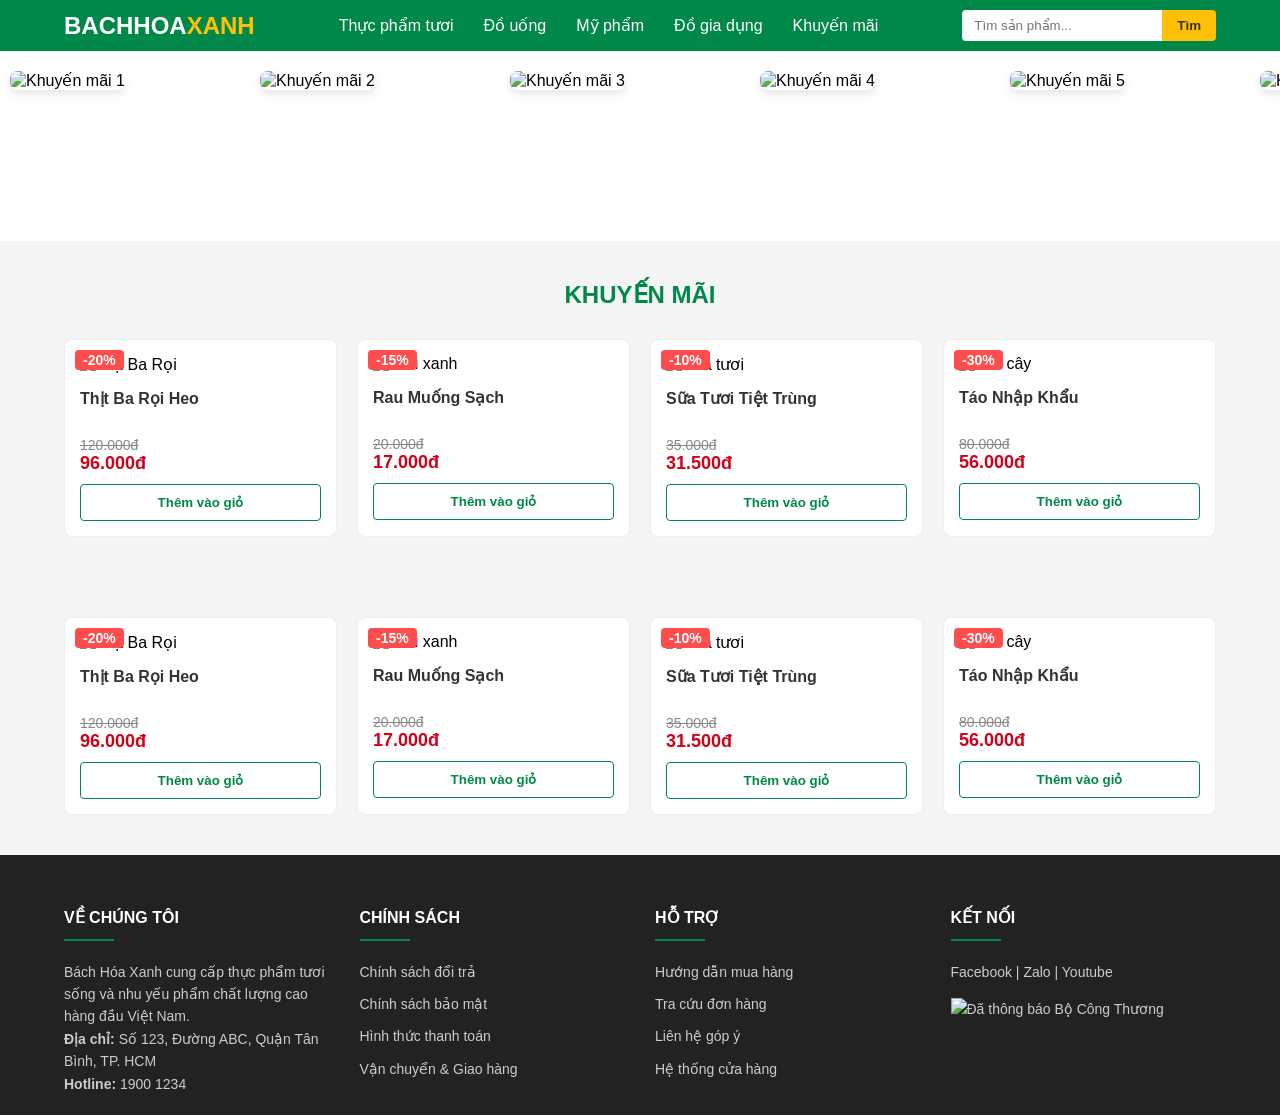
==== Web_Bach_Hoa_Xanh/Index.html @ 21c83812 "New" ====
<!DOCTYPE html>
<html lang="en">
<head>
    <meta charset="UTF-8">
    <meta name="viewport" content="width=device-width, initial-scale=1.0">
    <link rel="stylesheet" href="main.css">
    <title>Document</title>
</head>
<body>
    
    
    <nav class="navbar">
        <div class="logo">
            <a href="#">BACHHOA<span>XANH</span></a>
        </div>
        <ul class="links">
            <li><a href="#">Thực phẩm tươi</a></li>
            <li><a href="#">Đồ uống</a></li>
            <li><a href="#">Mỹ phẩm</a></li>
            <li><a href="#">Đồ gia dụng</a></li>
            <li><a href="#">Khuyến mãi</a></li>
        </ul>
        <div class="search">
            <input type="text" placeholder="Tìm sản phẩm...">
            <button type="submit">Tìm</button>
        </div>
    </nav>


    <div class="banner-container">
        <div class="slide-track">
            <div class="slide"><img src="banner1.jpg" alt="Khuyến mãi 1"></div>
            <div class="slide"><img src="banner2.jpg" alt="Khuyến mãi 2"></div>
            <div class="slide"><img src="banner3.jpg" alt="Khuyến mãi 3"></div>
            <div class="slide"><img src="banner4.jpg" alt="Khuyến mãi 4"></div>
            <div class="slide"><img src="banner5.jpg" alt="Khuyến mãi 5"></div>
            
            <div class="slide"><img src="banner1.jpg" alt="Khuyến mãi 1"></div>
            <div class="slide"><img src="banner2.jpg" alt="Khuyến mãi 2"></div>
            <div class="slide"><img src="banner3.jpg" alt="Khuyến mãi 3"></div>
            <div class="slide"><img src="banner4.jpg" alt="Khuyến mãi 4"></div>
            <div class="slide"><img src="banner5.jpg" alt="Khuyến mãi 5"></div>
        </div>
    </div>


    <section class="special-products">
        <h2 class="section-title">Khuyến Mãi</h2>
        <div class="product-grid">
            <div class="product-card">
                <div class="badge-discount">-20%</div>
                <div class="product-img">
                    <img src="product1.jpg" alt="Thịt Ba Rọi">
                </div>
                <div class="product-info">
                    <h3 class="product-name">Thịt Ba Rọi Heo</h3>
                    <p class="old-price">120.000đ</p>
                    <p class="current-price">96.000đ</p>
                    <button class="add-to-cart">Thêm vào giỏ</button>
                </div>
            </div>
            <div class="product-card">
                <div class="badge-discount">-15%</div>
                <div class="product-img">
                    <img src="product2.jpg" alt="Rau xanh">
                </div>
                <div class="product-info">
                    <h3 class="product-name">Rau Muống Sạch</h3>
                    <p class="old-price">20.000đ</p>
                    <p class="current-price">17.000đ</p>
                    <button class="add-to-cart">Thêm vào giỏ</button>
                </div>
            </div>
            <div class="product-card">
                <div class="badge-discount">-10%</div>
                <div class="product-img">
                    <img src="product3.jpg" alt="Sữa tươi">
                </div>
                <div class="product-info">
                    <h3 class="product-name">Sữa Tươi Tiệt Trùng</h3>
                    <p class="old-price">35.000đ</p>
                    <p class="current-price">31.500đ</p>
                    <button class="add-to-cart">Thêm vào giỏ</button>
                </div>
            </div>
            <div class="product-card">
                <div class="badge-discount">-30%</div>
                <div class="product-img">
                    <img src="product4.jpg" alt="Trái cây">
                </div>
                <div class="product-info">
                    <h3 class="product-name">Táo Nhập Khẩu</h3>
                    <p class="old-price">80.000đ</p>
                    <p class="current-price">56.000đ</p>
                    <button class="add-to-cart">Thêm vào giỏ</button>
                </div>
            </div>
        </div>
    </section>
    <section class="special-products">
        <div class="product-grid">
            <div class="product-card">
                <div class="badge-discount">-20%</div>
                <div class="product-img">
                    <img src="product1.jpg" alt="Thịt Ba Rọi">
                </div>
                <div class="product-info">
                    <h3 class="product-name">Thịt Ba Rọi Heo</h3>
                    <p class="old-price">120.000đ</p>
                    <p class="current-price">96.000đ</p>
                    <button class="add-to-cart">Thêm vào giỏ</button>
                </div>
            </div>
            <div class="product-card">
                <div class="badge-discount">-15%</div>
                <div class="product-img">
                    <img src="product2.jpg" alt="Rau xanh">
                </div>
                <div class="product-info">
                    <h3 class="product-name">Rau Muống Sạch</h3>
                    <p class="old-price">20.000đ</p>
                    <p class="current-price">17.000đ</p>
                    <button class="add-to-cart">Thêm vào giỏ</button>
                </div>
            </div>
            <div class="product-card">
                <div class="badge-discount">-10%</div>
                <div class="product-img">
                    <img src="product3.jpg" alt="Sữa tươi">
                </div>
                <div class="product-info">
                    <h3 class="product-name">Sữa Tươi Tiệt Trùng</h3>
                    <p class="old-price">35.000đ</p>
                    <p class="current-price">31.500đ</p>
                    <button class="add-to-cart">Thêm vào giỏ</button>
                </div>
            </div>
            <div class="product-card">
                <div class="badge-discount">-30%</div>
                <div class="product-img">
                    <img src="product4.jpg" alt="Trái cây">
                </div>
                <div class="product-info">
                    <h3 class="product-name">Táo Nhập Khẩu</h3>
                    <p class="old-price">80.000đ</p>
                    <p class="current-price">56.000đ</p>
                    <button class="add-to-cart">Thêm vào giỏ</button>
                </div>
            </div>
        </div>
    </section>


    <footer class="main-footer">
    <div class="footer-container">
        <div class="footer-col">
            <h3>VỀ CHÚNG TÔI</h3>
            <p>Bách Hóa Xanh cung cấp thực phẩm tươi sống và nhu yếu phẩm chất lượng cao hàng đầu Việt Nam.</p>
            <p><strong>Địa chỉ:</strong> Số 123, Đường ABC, Quận Tân Bình, TP. HCM</p>
            <p><strong>Hotline:</strong> 1900 1234</p>
        </div>
        <div class="footer-col">
            <h3>CHÍNH SÁCH</h3>
            <ul>
                <li><a href="#">Chính sách đổi trả</a></li>
                <li><a href="#">Chính sách bảo mật</a></li>
                <li><a href="#">Hình thức thanh toán</a></li>
                <li><a href="#">Vận chuyển & Giao hàng</a></li>
            </ul>
        </div>
        <div class="footer-col">
            <h3>HỖ TRỢ</h3>
            <ul>
                <li><a href="#">Hướng dẫn mua hàng</a></li>
                <li><a href="#">Tra cứu đơn hàng</a></li>
                <li><a href="#">Liên hệ góp ý</a></li>
                <li><a href="#">Hệ thống cửa hàng</a></li>
            </ul>
        </div>
        <div class="footer-col">
            <h3>KẾT NỐI</h3>
            <div class="social-links">
                <a href="#">Facebook</a> | <a href="#">Zalo</a> | <a href="#">Youtube</a>
            </div>
            <div class="certification">
                <img src="da-thong-bao-bct.png" alt="Đã thông báo Bộ Công Thương" style="width: 150px; margin-top: 15px;">
            </div>
        </div>
    </div>
</footer>
</body>
</html>
---- Web_Bach_Hoa_Xanh/main.css ----
/* Reset định dạng cơ bản */
* {
    margin: 0;
    padding: 0;
    box-sizing: border-box;
    font-family: 'Segoe UI', Tahoma, Geneva, Verdana, sans-serif;
}
        /*Thanh menu*/
/* Thanh Navbar chính */
.navbar {
    display: flex;
    justify-content: space-between; /* Đẩy 3 phần về 3 phía */
    align-items: center;
    background-color: #008848; /* Màu xanh đặc trưng bách hóa */
    padding: 10px 5%;
    color: white;
    box-shadow: 0 2px 5px rgba(0,0,0,0.1);
}

/* Logo */
.logo a {
    font-size: 24px;
    font-weight: bold;
    color: white;
    text-decoration: none;
}

.logo span {
    color: #ffc107; /* Tạo điểm nhấn cho chữ Xanh */
}

/* Danh mục ở giữa */
.links {
    display: flex;
    list-style: none;
}

.links li {
    margin: 0 15px;
}

.links a {
    color: white;
    text-decoration: none;
    font-weight: 500;
    transition: color 0.3s;
}

.links a:hover {
    color: #ffc107;
}

/* Bộ công cụ tìm kiếm bên phải */
.search {
    display: flex;
}

.search input {
    padding: 8px 12px;
    border: none;
    border-radius: 4px 0 0 4px;
    outline: none;
    width: 200px;
}

.search button {
    padding: 8px 15px;
    border: none;
    background-color: #ffc107;
    color: #333;
    font-weight: bold;
    cursor: pointer;
    border-radius: 0 4px 4px 0;
    transition: background 0.3s;
}

.search button:hover {
    background-color: #e0a800;
}
        /* Banner quảng cáo */
.banner-container {
    width: 100%;
    overflow: hidden; /* Ẩn phần banner thừa ra ngoài màn hình */
    background: white;
    padding: 20px 0;
    position: relative;
}

.slide-track {
    display: flex;
    width: calc(250px * 10); /* Chiều rộng = (chiều rộng 1 banner) * (tổng số lượng banner bao gồm bản sao) */
    animation: scroll 20s linear infinite; /* Chạy liên tục trong 20 giây */
}

.slide {
    width: 250px; /* Bạn có thể điều chỉnh kích thước banner tại đây */
    height: 150px;
    padding: 0 10px;
}

.slide img {
    width: 100%;
    height: 100%;
    object-fit: cover; /* Giúp ảnh không bị méo */
    border-radius: 8px;
    box-shadow: 0 4px 8px rgba(0,0,0,0.1);
}

/* Hiệu ứng chạy từ trái sang phải */
@keyframes scroll {
    0% {
        transform: translateX(-50%); /* Bắt đầu từ một nửa danh sách */
    }
    100% {
        transform: translateX(0); /* Chạy về vị trí gốc */
    }
}

/* Tạm dừng khi di chuột vào (tùy chọn) */
.banner-container:hover .slide-track {
    animation-play-state: paused;
}

        /* Container chính cho khu vực sản phẩm */
.special-products {
    padding: 40px 5%;
    background-color: #f4f4f4;
}

.section-title {
    text-align: center;
    color: #008848;
    margin-bottom: 30px;
    text-transform: uppercase;
}

/* Thiết lập Grid 4 cột */
.product-grid {
    display: grid;
    grid-template-columns: repeat(4, 1fr); /* 4 cột đều nhau */
    gap: 20px; /* Khoảng cách giữa các ô */
}

/* Định dạng từng thẻ sản phẩm */
.product-card {
    background: white;
    border-radius: 8px;
    padding: 15px;
    position: relative;
    transition: transform 0.3s, box-shadow 0.3s;
    border: 1px solid #eee;
}

.product-card:hover {
    transform: translateY(-5px);
    box-shadow: 0 10px 20px rgba(0,0,0,0.1);
}

/* Nhãn giảm giá */
.badge-discount {
    position: absolute;
    top: 10px;
    left: 10px;
    background-color: #ff4d4d;
    color: white;
    padding: 2px 8px;
    font-weight: bold;
    border-radius: 4px;
    font-size: 14px;
    z-index: 1;
}

/* Ảnh sản phẩm */
.product-img img {
    width: 100%;
    height: 180px;
    object-fit: contain;
    margin-bottom: 15px;
}

/* Thông tin văn bản */
.product-name {
    font-size: 16px;
    color: #333;
    margin-bottom: 8px;
    height: 40px; /* Giữ độ cao cố định cho tên */
    overflow: hidden;
}

.old-price {
    text-decoration: line-through;
    color: #888;
    font-size: 14px;
}

.current-price {
    color: #d0021b;
    font-weight: bold;
    font-size: 18px;
    margin-bottom: 10px;
}

/* Nút mua hàng */
.add-to-cart {
    width: 100%;
    padding: 10px;
    border: 1px solid #008848;
    background: transparent;
    color: #008848;
    font-weight: bold;
    border-radius: 4px;
    cursor: pointer;
    transition: 0.3s;
}

.add-to-cart:hover {
    background: #008848;
    color: white;
}
        /* Footer */
.main-footer {
    background-color: #222; /* Màu nền tối để phân biệt với thân trang */
    color: #ccc;
    padding: 50px 5% 20px;
    font-size: 14px;
    line-height: 1.6;
}

.footer-container {
    display: flex;
    justify-content: space-between;
    flex-wrap: wrap; /* Tự động xuống dòng trên thiết bị nhỏ */
    gap: 30px;
}

.footer-col {
    flex: 1;
    min-width: 200px;
}

.footer-col h3 {
    color: #fff;
    margin-bottom: 20px;
    font-size: 16px;
    position: relative;
    padding-bottom: 10px;
}

/* Gạch chân nhỏ dưới tiêu đề cột */
.footer-col h3::after {
    content: '';
    position: absolute;
    left: 0;
    bottom: 0;
    width: 50px;
    height: 2px;
    background-color: #008848;
}

.footer-col ul {
    list-style: none;
}

.footer-col ul li {
    margin-bottom: 10px;
}

.footer-col a {
    color: #ccc;
    text-decoration: none;
    transition: color 0.3s;
}

.footer-col a:hover {
    color: #008848; /* Màu xanh khi di chuột vào */
}

/* Phần bản quyền ở dưới cùng */
.footer-bottom {
    text-align: center;
    margin-top: 40px;
    padding-top: 20px;
    border-top: 1px solid #444;
    font-size: 12px;
}
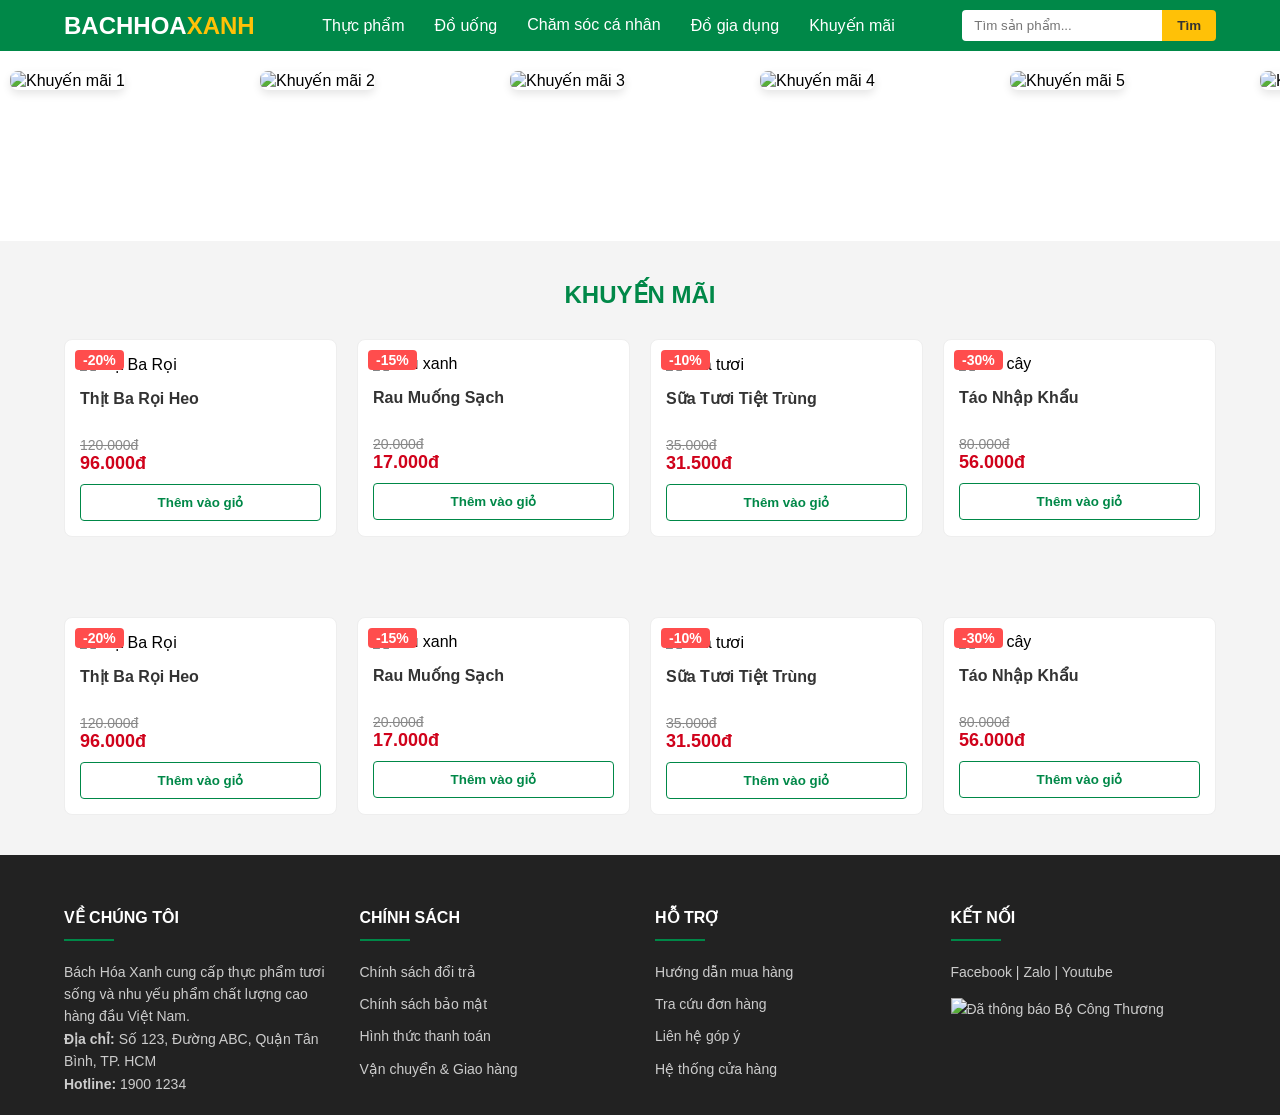
==== commit 4c8756cd: "1" ====
--- a/Web_Bach_Hoa_Xanh/Index.html
+++ b/Web_Bach_Hoa_Xanh/Index.html
@@ -13,13 +13,60 @@
         <div class="logo">
             <a href="#">BACHHOA<span>XANH</span></a>
         </div>
-        <ul class="links">
-            <li><a href="#">Thực phẩm tươi</a></li>
-            <li><a href="#">Đồ uống</a></li>
-            <li><a href="#">Mỹ phẩm</a></li>
-            <li><a href="#">Đồ gia dụng</a></li>
-            <li><a href="#">Khuyến mãi</a></li>
-        </ul>
+            <ul class="links">
+                <li>
+                    <a href="#">Thực phẩm</a>
+                    <ul class="dropdown-menu">
+                        <li><a href="#">Rau củ quả</a></li>
+                        <li><a href="#">Thịt, cá, trứng</a></li>
+                        <li><a href="#">Hải sản tươi sống</a></li>
+                        <li><a href="#">Thực phẩm đông lạnh</a></li>
+                    </ul>
+                </li>
+
+                <li>
+                    <a href="#">Đồ uống</a>
+                    <ul class="dropdown-menu">
+                        <li><a href="#">Nước ngọt có ga</a></li>
+                        <li><a href="#">Nước trái cây</a></li>
+                        <li><a href="#">Nước ngọt không đường</a></li>
+                        <li><a href="#">Đồ uống có cồn</a></li>
+                        <li><a href="#">Sữa</a></li>
+                        <li><a href="#">Trà</a></li>
+                    </ul>
+                </li>
+                <li>
+                    <a href="#">Chăm sóc cá nhân</a>
+                    <ul class="dropdown-menu">
+                        <li><a href="#">Băng vệ sinh</a></li>
+                        <li><a href="#">Dầu gội đầu</a></li>
+                        <li><a href="#">Sữa tắm</a></li>
+                        <li><a href="#">Kem đánh răng</a></li>
+                        <li><a href="#">Sữa rửa mặt</a></li>
+                        <li><a href="#">Giấy vệ sinh</a></li>
+                        <li><a href="#">Keo vuốt tóc</a></li>
+                        <li><a href="#">Dung dịch vệ sinh</a></li>
+                    </ul>
+                </li>
+                <li>
+                    <a href="#">Đồ gia dụng</a>
+                    <ul class="dropdown-menu">
+                        <li><a href="#">Túi đựng rác</a></li>
+                        <li><a href="#">Pin</a></li>
+                        <li><a href="#">Dụng cụ nấu ăn</a></li>
+                        <li><a href="#">Đồ dùng 1 lần</a></li>
+                        <li><a href="#">Bao thư</a></li>
+                        <li><a href="#">Đồ thờ cúng</a></li>
+                    </ul>
+                </li>
+                <li>
+                    <a href="#">Khuyến mãi</a>
+                    <ul class="dropdown-menu">
+                        <li><a href="#">Khuyến mãi hôm nay</a></li>
+                        <li><a href="#">Dự kiến khuyến mãi</a></li>
+                    </ul>
+                </li>
+            </ul>
         <div class="search">
             <input type="text" placeholder="Tìm sản phẩm...">
             <button type="submit">Tìm</button>
--- a/Web_Bach_Hoa_Xanh/main.css
+++ b/Web_Bach_Hoa_Xanh/main.css
@@ -37,6 +37,7 @@
 
 .links li {
     margin: 0 15px;
+    position: relative;
 }
 
 .links a {
@@ -48,6 +49,46 @@
 
 .links a:hover {
     color: #ffc107;
+}
+
+/* Thiết kế khung của menu con */
+.dropdown-menu {
+    position: absolute;
+    top: 100%; /* Hiển thị ngay sát mép dưới menu cha */
+    left: 0;
+    background-color: #ffffff;
+    list-style: none;
+    min-width: 180px;
+    box-shadow: 0 4px 10px rgba(0,0,0,0.15);
+    display: none; /* Mặc định ẩn đi */
+    z-index: 999;
+    border-radius: 0 0 4px 4px;
+    padding: 10px 0;
+}
+
+/* Các mục bên trong menu con */
+.dropdown-menu li {
+    margin: 0; /* Xóa margin cũ của li cha */
+    width: 100%;
+}
+
+.dropdown-menu a {
+    color: #333 !important; /* Đổi màu chữ sang tối để dễ đọc trên nền trắng */
+    padding: 10px 20px;
+    display: block;
+    font-weight: normal;
+    font-size: 14px;
+}
+
+/* Hiệu ứng khi di chuột vào từng mục con */
+.dropdown-menu a:hover {
+    background-color: #f5f5f5;
+    color: #008848 !important; /* Màu xanh đặc trưng */
+}
+
+/* QUAN TRỌNG: Khi di chuột vào <li> cha, hiển thị .dropdown-menu con */
+.links li:hover .dropdown-menu {
+    display: block;
 }
 
 /* Bộ công cụ tìm kiếm bên phải */
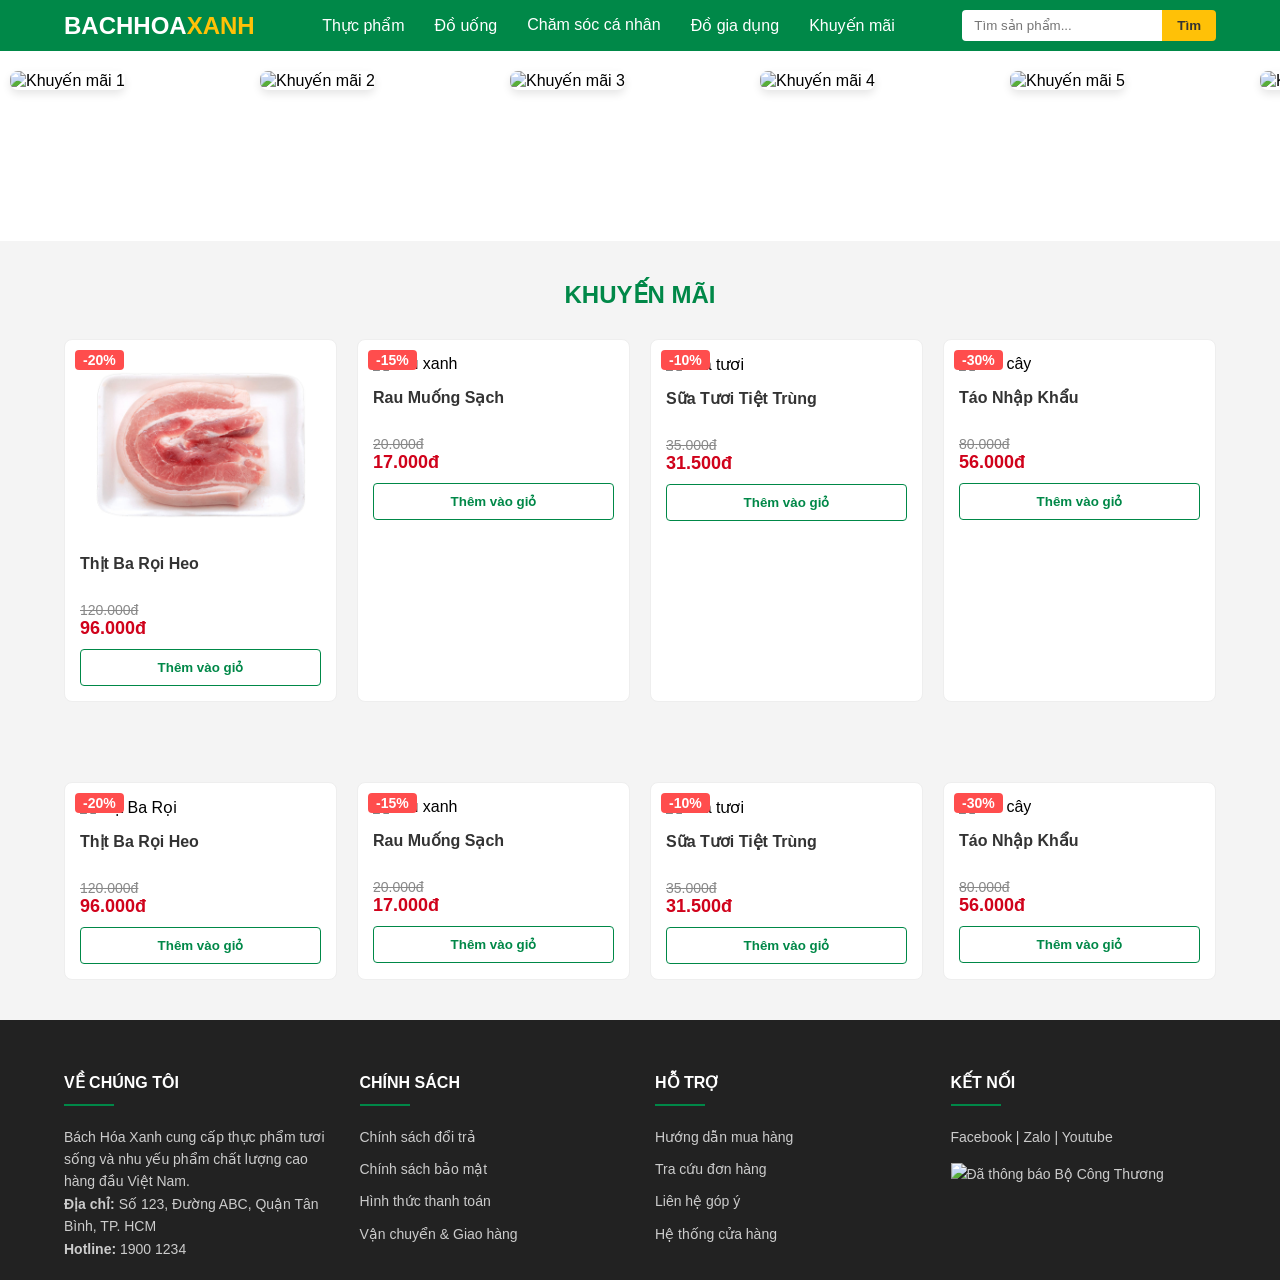
==== commit aa639ef8: "Update Index.html" ====
--- a/Web_Bach_Hoa_Xanh/Index.html
+++ b/Web_Bach_Hoa_Xanh/Index.html
@@ -97,7 +97,7 @@
             <div class="product-card">
                 <div class="badge-discount">-20%</div>
                 <div class="product-img">
-                    <img src="product1.jpg" alt="Thịt Ba Rọi">
+                    <img src="Images/Thit Heo/BaRoi.jpg" alt="Thịt Ba Rọi">
                 </div>
                 <div class="product-info">
                     <h3 class="product-name">Thịt Ba Rọi Heo</h3>
@@ -109,7 +109,7 @@
             <div class="product-card">
                 <div class="badge-discount">-15%</div>
                 <div class="product-img">
-                    <img src="product2.jpg" alt="Rau xanh">
+                    <img src="Images/Rau/Sach.jpg" alt="Rau xanh">
                 </div>
                 <div class="product-info">
                     <h3 class="product-name">Rau Muống Sạch</h3>
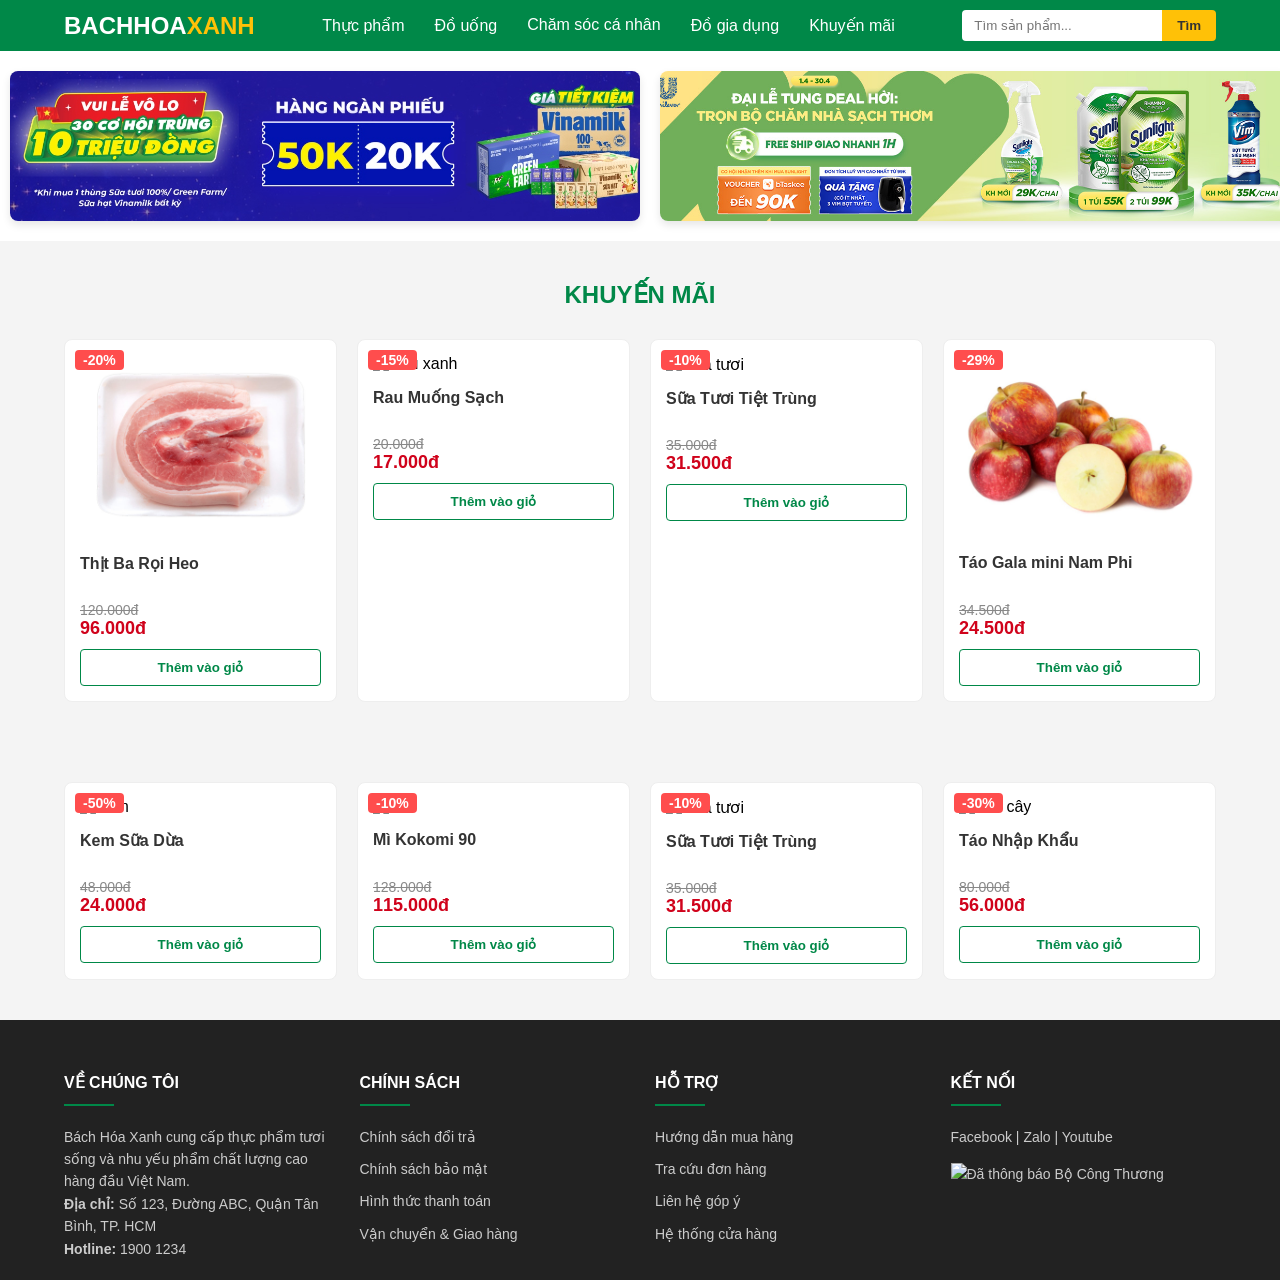
==== commit 170d083c: "1" ====
--- a/Web_Bach_Hoa_Xanh/Index.html
+++ b/Web_Bach_Hoa_Xanh/Index.html
@@ -76,17 +76,18 @@
 
     <div class="banner-container">
         <div class="slide-track">
-            <div class="slide"><img src="banner1.jpg" alt="Khuyến mãi 1"></div>
-            <div class="slide"><img src="banner2.jpg" alt="Khuyến mãi 2"></div>
-            <div class="slide"><img src="banner3.jpg" alt="Khuyến mãi 3"></div>
-            <div class="slide"><img src="banner4.jpg" alt="Khuyến mãi 4"></div>
-            <div class="slide"><img src="banner5.jpg" alt="Khuyến mãi 5"></div>
+            <div class="slide"><img src="Images/Khuyến Mãi/KhuyenMai1.jpg" alt="Khuyến mãi 1"></div>
+            <div class="slide"><img src="Images/Khuyến Mãi/KhuyenMai2.jpg" alt="Khuyến mãi 2"></div>
+            <div class="slide"><img src="Images/Khuyến Mãi/KhuyenMai3.jpg" alt="Khuyến mãi 3"></div>
+            <div class="slide"><img src="Images/Khuyến Mãi/KhuyenMai4.jpg" alt="Khuyến mãi 4"></div>
+            <div class="slide"><img src="Images/Khuyến Mãi/KhuyenMai5.jpg" alt="Khuyến mãi 5"></div>
             
-            <div class="slide"><img src="banner1.jpg" alt="Khuyến mãi 1"></div>
-            <div class="slide"><img src="banner2.jpg" alt="Khuyến mãi 2"></div>
-            <div class="slide"><img src="banner3.jpg" alt="Khuyến mãi 3"></div>
-            <div class="slide"><img src="banner4.jpg" alt="Khuyến mãi 4"></div>
-            <div class="slide"><img src="banner5.jpg" alt="Khuyến mãi 5"></div>
+           <div class="slide"><img src="Images/Khuyến Mãi/KhuyenMai1.jpg" alt="Khuyến mãi 1"></div>
+            <div class="slide"><img src="Images/Khuyến Mãi/KhuyenMai2.jpg" alt="Khuyến mãi 2"></div>
+            <div class="slide"><img src="Images/Khuyến Mãi/KhuyenMai3.jpg" alt="Khuyến mãi 3"></div>
+            <div class="slide"><img src="Images/Khuyến Mãi/KhuyenMai4.jpg" alt="Khuyến mãi 4"></div>
+            <div class="slide"><img src="Images/Khuyến Mãi/KhuyenMai5.jpg" alt="Khuyến mãi 5"></div>
+            
         </div>
     </div>
 
@@ -109,7 +110,7 @@
             <div class="product-card">
                 <div class="badge-discount">-15%</div>
                 <div class="product-img">
-                    <img src="Images/Rau/Sach.jpg" alt="Rau xanh">
+                    <img src="product2.jpg" alt="Rau xanh">
                 </div>
                 <div class="product-info">
                     <h3 class="product-name">Rau Muống Sạch</h3>
@@ -131,14 +132,14 @@
                 </div>
             </div>
             <div class="product-card">
-                <div class="badge-discount">-30%</div>
-                <div class="product-img">
-                    <img src="product4.jpg" alt="Trái cây">
-                </div>
-                <div class="product-info">
-                    <h3 class="product-name">Táo Nhập Khẩu</h3>
-                    <p class="old-price">80.000đ</p>
-                    <p class="current-price">56.000đ</p>
+                <div class="badge-discount">-29%</div>
+                <div class="product-img">
+                    <img src="Images/Trái Cây/Tao.jpg" alt="Trái cây">
+                </div>
+                <div class="product-info">
+                    <h3 class="product-name">Táo Gala mini Nam Phi</h3>
+                    <p class="old-price">34.500đ</p>
+                    <p class="current-price">24.500đ</p>
                     <button class="add-to-cart">Thêm vào giỏ</button>
                 </div>
             </div>
@@ -147,26 +148,26 @@
     <section class="special-products">
         <div class="product-grid">
             <div class="product-card">
-                <div class="badge-discount">-20%</div>
-                <div class="product-img">
-                    <img src="product1.jpg" alt="Thịt Ba Rọi">
-                </div>
-                <div class="product-info">
-                    <h3 class="product-name">Thịt Ba Rọi Heo</h3>
-                    <p class="old-price">120.000đ</p>
-                    <p class="current-price">96.000đ</p>
-                    <button class="add-to-cart">Thêm vào giỏ</button>
-                </div>
-            </div>
-            <div class="product-card">
-                <div class="badge-discount">-15%</div>
-                <div class="product-img">
-                    <img src="product2.jpg" alt="Rau xanh">
-                </div>
-                <div class="product-info">
-                    <h3 class="product-name">Rau Muống Sạch</h3>
-                    <p class="old-price">20.000đ</p>
-                    <p class="current-price">17.000đ</p>
+                <div class="badge-discount">-50%</div>
+                <div class="product-img">
+                    <img src="product1.jpg" alt="Kem">
+                </div>
+                <div class="product-info">
+                    <h3 class="product-name">Kem Sữa Dừa</h3>
+                    <p class="old-price">48.000đ</p>
+                    <p class="current-price">24.000đ</p>
+                    <button class="add-to-cart">Thêm vào giỏ</button>
+                </div>
+            </div>
+            <div class="product-card">
+                <div class="badge-discount">-10%</div>
+                <div class="product-img">
+                    <img src="product2.jpg" alt="Mì">   
+                </div>
+                <div class="product-info">
+                    <h3 class="product-name">Mì Kokomi 90</h3>
+                    <p class="old-price">128.000đ</p>
+                    <p class="current-price">115.000đ</p>
                     <button class="add-to-cart">Thêm vào giỏ</button>
                 </div>
             </div>
--- a/Web_Bach_Hoa_Xanh/main.css
+++ b/Web_Bach_Hoa_Xanh/main.css
@@ -129,12 +129,12 @@
 
 .slide-track {
     display: flex;
-    width: calc(250px * 10); /* Chiều rộng = (chiều rộng 1 banner) * (tổng số lượng banner bao gồm bản sao) */
+    width: calc(650px * 10); /* Chiều rộng = (chiều rộng 1 banner) * (tổng số lượng banner bao gồm bản sao) */
     animation: scroll 20s linear infinite; /* Chạy liên tục trong 20 giây */
 }
 
 .slide {
-    width: 250px; /* Bạn có thể điều chỉnh kích thước banner tại đây */
+    width: 650px; /* Bạn có thể điều chỉnh kích thước banner tại đây */
     height: 150px;
     padding: 0 10px;
 }
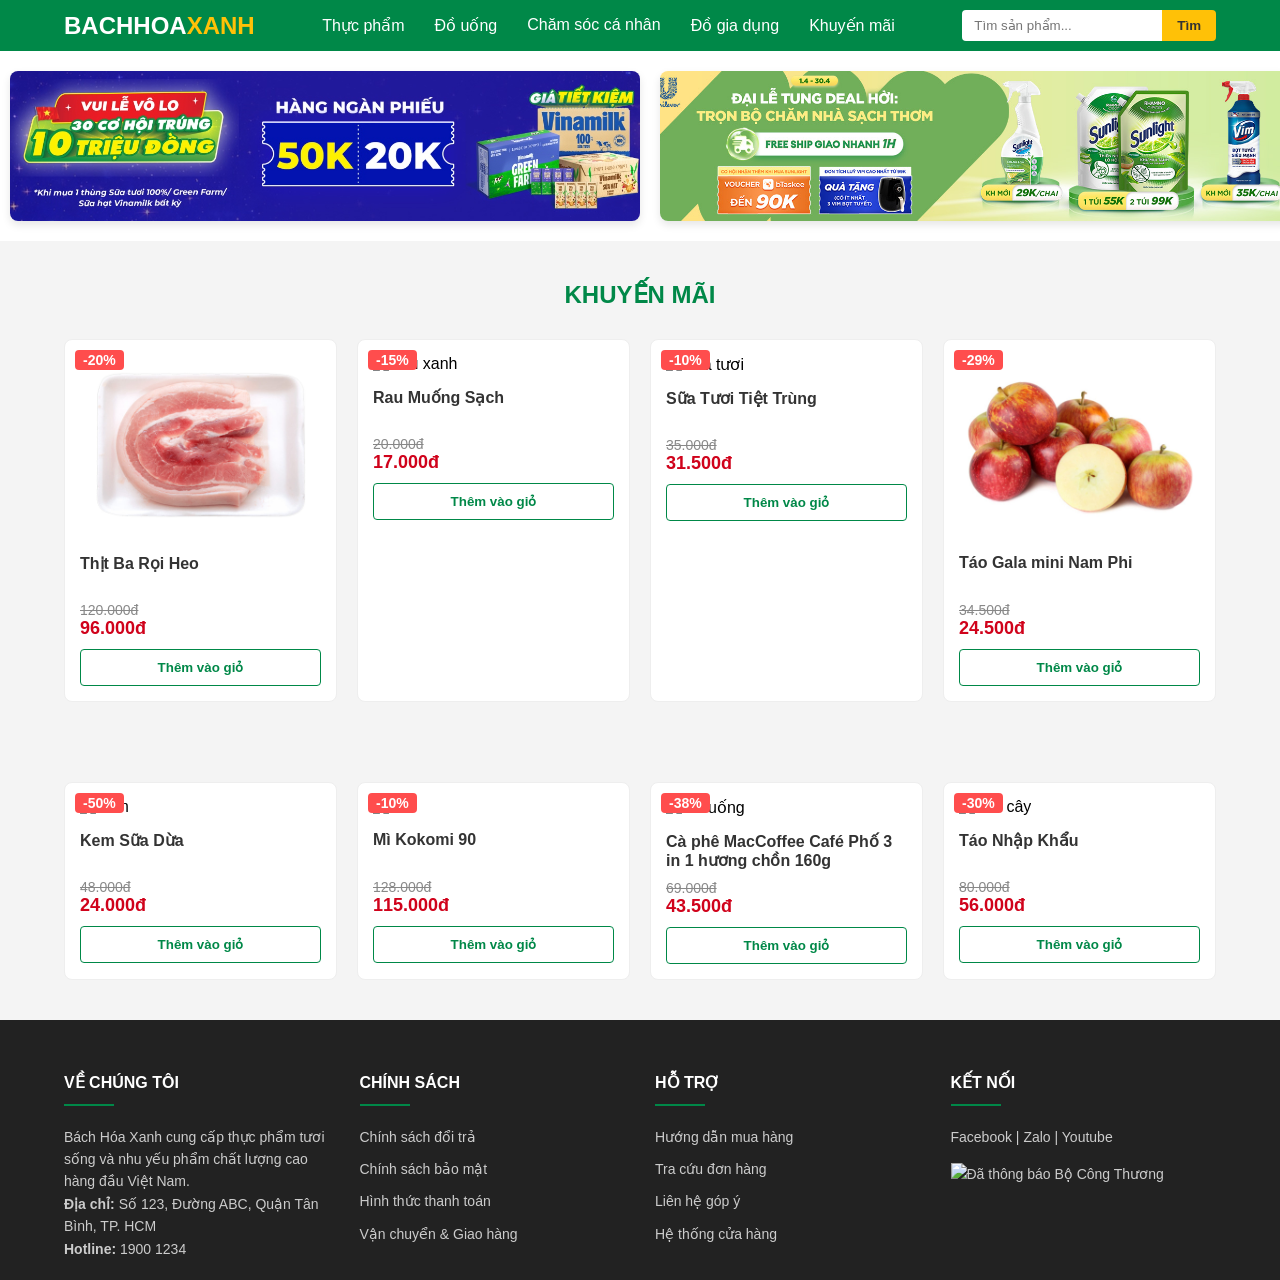
==== commit 6fb4477c: "Update Index.html" ====
--- a/Web_Bach_Hoa_Xanh/Index.html
+++ b/Web_Bach_Hoa_Xanh/Index.html
@@ -172,14 +172,14 @@
                 </div>
             </div>
             <div class="product-card">
-                <div class="badge-discount">-10%</div>
-                <div class="product-img">
-                    <img src="product3.jpg" alt="Sữa tươi">
-                </div>
-                <div class="product-info">
-                    <h3 class="product-name">Sữa Tươi Tiệt Trùng</h3>
-                    <p class="old-price">35.000đ</p>
-                    <p class="current-price">31.500đ</p>
+                <div class="badge-discount">-38%</div>
+                <div class="product-img">
+                    <img src="product3.jpg" alt="Đồ uống">
+                </div>
+                <div class="product-info">
+                    <h3 class="product-name">Cà phê MacCoffee Café Phố 3 in 1 hương chồn 160g</h3>
+                    <p class="old-price">69.000đ</p>
+                    <p class="current-price">43.500đ</p>
                     <button class="add-to-cart">Thêm vào giỏ</button>
                 </div>
             </div>
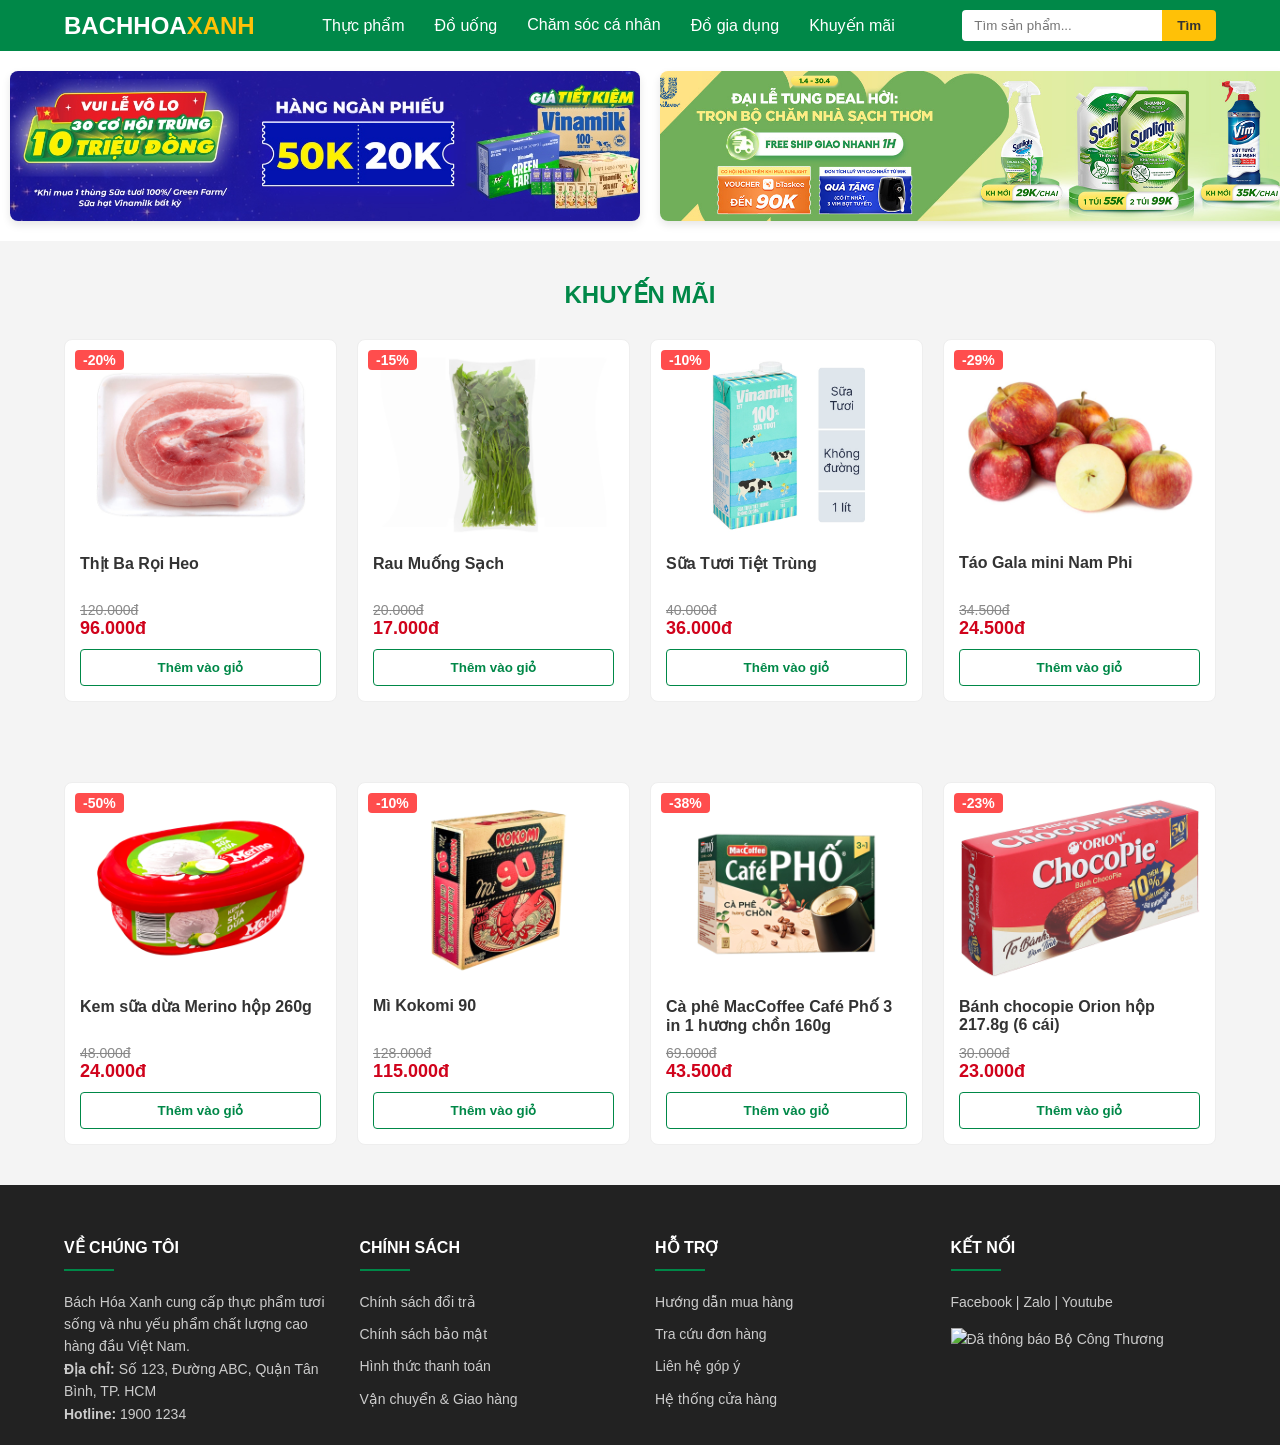
==== commit ddb00750: "Done 24/04" ====
--- a/Web_Bach_Hoa_Xanh/Index.html
+++ b/Web_Bach_Hoa_Xanh/Index.html
@@ -110,7 +110,7 @@
             <div class="product-card">
                 <div class="badge-discount">-15%</div>
                 <div class="product-img">
-                    <img src="product2.jpg" alt="Rau xanh">
+                    <img src="Images/Rau/RauMuongNuoc.jpg" alt="Rau xanh">
                 </div>
                 <div class="product-info">
                     <h3 class="product-name">Rau Muống Sạch</h3>
@@ -122,12 +122,12 @@
             <div class="product-card">
                 <div class="badge-discount">-10%</div>
                 <div class="product-img">
-                    <img src="product3.jpg" alt="Sữa tươi">
+                    <img src="Images/DoUong/Sữa/sttt-vinamilk-dan-bo-kd-1l_202509260914398620.jpg" alt="Sữa tươi">
                 </div>
                 <div class="product-info">
                     <h3 class="product-name">Sữa Tươi Tiệt Trùng</h3>
-                    <p class="old-price">35.000đ</p>
-                    <p class="current-price">31.500đ</p>
+                    <p class="old-price">40.000đ</p>
+                    <p class="current-price">36.000đ</p>
                     <button class="add-to-cart">Thêm vào giỏ</button>
                 </div>
             </div>
@@ -150,10 +150,10 @@
             <div class="product-card">
                 <div class="badge-discount">-50%</div>
                 <div class="product-img">
-                    <img src="product1.jpg" alt="Kem">
-                </div>
-                <div class="product-info">
-                    <h3 class="product-name">Kem Sữa Dừa</h3>
+                    <img src="Images/Kem/kem-sua-dua-merino-hop-450ml.jpg" alt="Kem">
+                </div>
+                <div class="product-info">
+                    <h3 class="product-name">Kem sữa dừa Merino hộp 260g</h3>
                     <p class="old-price">48.000đ</p>
                     <p class="current-price">24.000đ</p>
                     <button class="add-to-cart">Thêm vào giỏ</button>
@@ -162,7 +162,7 @@
             <div class="product-card">
                 <div class="badge-discount">-10%</div>
                 <div class="product-img">
-                    <img src="product2.jpg" alt="Mì">   
+                    <img src="Images/Mi/Kokomi 90/ThungKokomi.jpg" alt="Mì">   
                 </div>
                 <div class="product-info">
                     <h3 class="product-name">Mì Kokomi 90</h3>
@@ -174,7 +174,7 @@
             <div class="product-card">
                 <div class="badge-discount">-38%</div>
                 <div class="product-img">
-                    <img src="product3.jpg" alt="Đồ uống">
+                    <img src="Images/DoUong/CaPhe/CaPheChon2.jpg" alt="Đồ uống">
                 </div>
                 <div class="product-info">
                     <h3 class="product-name">Cà phê MacCoffee Café Phố 3 in 1 hương chồn 160g</h3>
@@ -184,14 +184,14 @@
                 </div>
             </div>
             <div class="product-card">
-                <div class="badge-discount">-30%</div>
-                <div class="product-img">
-                    <img src="product4.jpg" alt="Trái cây">
-                </div>
-                <div class="product-info">
-                    <h3 class="product-name">Táo Nhập Khẩu</h3>
-                    <p class="old-price">80.000đ</p>
-                    <p class="current-price">56.000đ</p>
+                <div class="badge-discount">-23%</div>
+                <div class="product-img">
+                    <img src="Images/Bánh/banh-choco-pie.jpg" alt="Bánh">
+                </div>
+                <div class="product-info">
+                    <h3 class="product-name">Bánh chocopie Orion hộp 217.8g (6 cái)</h3>
+                    <p class="old-price">30.000đ</p>
+                    <p class="current-price">23.000đ</p>
                     <button class="add-to-cart">Thêm vào giỏ</button>
                 </div>
             </div>
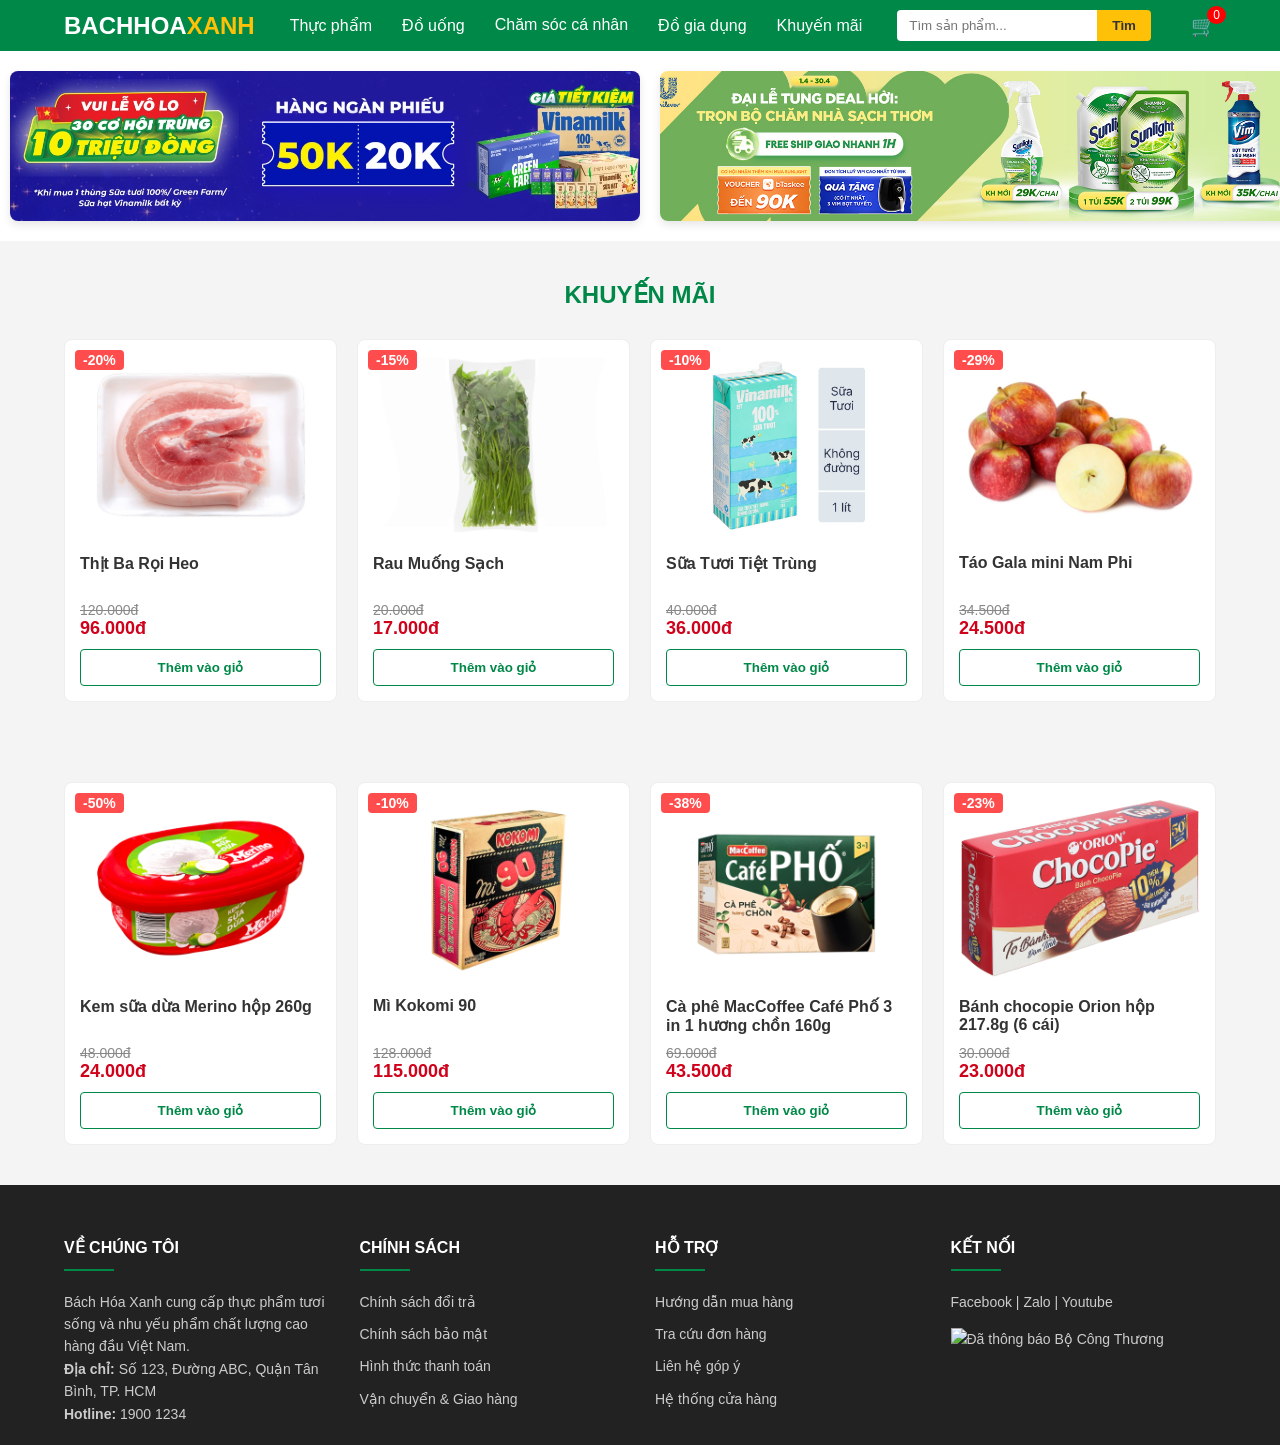
==== commit a314183d: "done" ====
--- a/Web_Bach_Hoa_Xanh/Index.html
+++ b/Web_Bach_Hoa_Xanh/Index.html
@@ -1,240 +1,275 @@
-<!DOCTYPE html>
+<!doctype html>
 <html lang="en">
-<head>
-    <meta charset="UTF-8">
-    <meta name="viewport" content="width=device-width, initial-scale=1.0">
-    <link rel="stylesheet" href="main.css">
+  <head>
+    <meta charset="UTF-8" />
+    <meta name="viewport" content="width=device-width, initial-scale=1.0" />
+    <link rel="stylesheet" href="main.css" />
     <title>Document</title>
-</head>
-<body>
-    
-    
+  </head>
+
+  <body>
     <nav class="navbar">
-        <div class="logo">
-            <a href="#">BACHHOA<span>XANH</span></a>
-        </div>
-            <ul class="links">
-                <li>
-                    <a href="#">Thực phẩm</a>
-                    <ul class="dropdown-menu">
-                        <li><a href="#">Rau củ quả</a></li>
-                        <li><a href="#">Thịt, cá, trứng</a></li>
-                        <li><a href="#">Hải sản tươi sống</a></li>
-                        <li><a href="#">Thực phẩm đông lạnh</a></li>
-                    </ul>
-                </li>
-
-                <li>
-                    <a href="#">Đồ uống</a>
-                    <ul class="dropdown-menu">
-                        <li><a href="#">Nước ngọt có ga</a></li>
-                        <li><a href="#">Nước trái cây</a></li>
-                        <li><a href="#">Nước ngọt không đường</a></li>
-                        <li><a href="#">Đồ uống có cồn</a></li>
-                        <li><a href="#">Sữa</a></li>
-                        <li><a href="#">Trà</a></li>
-                    </ul>
-                </li>
-                <li>
-                    <a href="#">Chăm sóc cá nhân</a>
-                    <ul class="dropdown-menu">
-                        <li><a href="#">Băng vệ sinh</a></li>
-                        <li><a href="#">Dầu gội đầu</a></li>
-                        <li><a href="#">Sữa tắm</a></li>
-                        <li><a href="#">Kem đánh răng</a></li>
-                        <li><a href="#">Sữa rửa mặt</a></li>
-                        <li><a href="#">Giấy vệ sinh</a></li>
-                        <li><a href="#">Keo vuốt tóc</a></li>
-                        <li><a href="#">Dung dịch vệ sinh</a></li>
-                    </ul>
-                </li>
-                <li>
-                    <a href="#">Đồ gia dụng</a>
-                    <ul class="dropdown-menu">
-                        <li><a href="#">Túi đựng rác</a></li>
-                        <li><a href="#">Pin</a></li>
-                        <li><a href="#">Dụng cụ nấu ăn</a></li>
-                        <li><a href="#">Đồ dùng 1 lần</a></li>
-                        <li><a href="#">Bao thư</a></li>
-                        <li><a href="#">Đồ thờ cúng</a></li>
-                    </ul>
-                </li>
-                <li>
-                    <a href="#">Khuyến mãi</a>
-                    <ul class="dropdown-menu">
-                        <li><a href="#">Khuyến mãi hôm nay</a></li>
-                        <li><a href="#">Dự kiến khuyến mãi</a></li>
-                    </ul>
-                </li>
-            </ul>
-        <div class="search">
-            <input type="text" placeholder="Tìm sản phẩm...">
-            <button type="submit">Tìm</button>
-        </div>
+      <div class="logo">
+        <a href="#">BACHHOA<span>XANH</span></a>
+      </div>
+      <ul class="links">
+        <li>
+          <a href="#">Thực phẩm</a>
+          <ul class="dropdown-menu">
+            <li><a href="#">Rau củ quả</a></li>
+            <li><a href="#">Thịt, cá, trứng</a></li>
+            <li><a href="#">Hải sản tươi sống</a></li>
+            <li><a href="#">Thực phẩm đông lạnh</a></li>
+          </ul>
+        </li>
+
+        <li>
+          <a href="#">Đồ uống</a>
+          <ul class="dropdown-menu">
+            <li><a href="#">Nước ngọt có ga</a></li>
+            <li><a href="#">Nước trái cây</a></li>
+            <li><a href="#">Nước ngọt không đường</a></li>
+            <li><a href="#">Đồ uống có cồn</a></li>
+            <li><a href="#">Sữa</a></li>
+            <li><a href="#">Trà</a></li>
+          </ul>
+        </li>
+        <li>
+          <a href="#">Chăm sóc cá nhân</a>
+          <ul class="dropdown-menu">
+            <li><a href="#">Băng vệ sinh</a></li>
+            <li><a href="#">Dầu gội đầu</a></li>
+            <li><a href="#">Sữa tắm</a></li>
+            <li><a href="#">Kem đánh răng</a></li>
+            <li><a href="#">Sữa rửa mặt</a></li>
+            <li><a href="#">Giấy vệ sinh</a></li>
+            <li><a href="#">Keo vuốt tóc</a></li>
+            <li><a href="#">Dung dịch vệ sinh</a></li>
+          </ul>
+        </li>
+        <li>
+          <a href="#">Đồ gia dụng</a>
+          <ul class="dropdown-menu">
+            <li><a href="#">Túi đựng rác</a></li>
+            <li><a href="#">Pin</a></li>
+            <li><a href="#">Dụng cụ nấu ăn</a></li>
+            <li><a href="#">Đồ dùng 1 lần</a></li>
+            <li><a href="#">Bao thư</a></li>
+            <li><a href="#">Đồ thờ cúng</a></li>
+          </ul>
+        </li>
+        <li>
+          <a href="#">Khuyến mãi</a>
+          <ul class="dropdown-menu">
+            <li><a href="#">Khuyến mãi hôm nay</a></li>
+            <li><a href="#">Dự kiến khuyến mãi</a></li>
+          </ul>
+        </li>
+      </ul>
+      <div class="search">
+        <input type="text" placeholder="Tìm sản phẩm..." />
+        <button type="submit">Tìm</button>
+      </div>
+      <div class="cart-icon" onclick="goToCart()">
+        🛒 <span id="cart-count">0</span>
+      </div>
     </nav>
 
-
     <div class="banner-container">
-        <div class="slide-track">
-            <div class="slide"><img src="Images/Khuyến Mãi/KhuyenMai1.jpg" alt="Khuyến mãi 1"></div>
-            <div class="slide"><img src="Images/Khuyến Mãi/KhuyenMai2.jpg" alt="Khuyến mãi 2"></div>
-            <div class="slide"><img src="Images/Khuyến Mãi/KhuyenMai3.jpg" alt="Khuyến mãi 3"></div>
-            <div class="slide"><img src="Images/Khuyến Mãi/KhuyenMai4.jpg" alt="Khuyến mãi 4"></div>
-            <div class="slide"><img src="Images/Khuyến Mãi/KhuyenMai5.jpg" alt="Khuyến mãi 5"></div>
-            
-           <div class="slide"><img src="Images/Khuyến Mãi/KhuyenMai1.jpg" alt="Khuyến mãi 1"></div>
-            <div class="slide"><img src="Images/Khuyến Mãi/KhuyenMai2.jpg" alt="Khuyến mãi 2"></div>
-            <div class="slide"><img src="Images/Khuyến Mãi/KhuyenMai3.jpg" alt="Khuyến mãi 3"></div>
-            <div class="slide"><img src="Images/Khuyến Mãi/KhuyenMai4.jpg" alt="Khuyến mãi 4"></div>
-            <div class="slide"><img src="Images/Khuyến Mãi/KhuyenMai5.jpg" alt="Khuyến mãi 5"></div>
-            
-        </div>
+      <div class="slide-track">
+        <div class="slide">
+          <img src="Images/Khuyến Mãi/KhuyenMai1.jpg" alt="Khuyến mãi 1" />
+        </div>
+        <div class="slide">
+          <img src="Images/Khuyến Mãi/KhuyenMai2.jpg" alt="Khuyến mãi 2" />
+        </div>
+        <div class="slide">
+          <img src="Images/Khuyến Mãi/KhuyenMai3.jpg" alt="Khuyến mãi 3" />
+        </div>
+        <div class="slide">
+          <img src="Images/Khuyến Mãi/KhuyenMai4.jpg" alt="Khuyến mãi 4" />
+        </div>
+        <div class="slide">
+          <img src="Images/Khuyến Mãi/KhuyenMai5.jpg" alt="Khuyến mãi 5" />
+        </div>
+
+        <div class="slide">
+          <img src="Images/Khuyến Mãi/KhuyenMai1.jpg" alt="Khuyến mãi 1" />
+        </div>
+        <div class="slide">
+          <img src="Images/Khuyến Mãi/KhuyenMai2.jpg" alt="Khuyến mãi 2" />
+        </div>
+        <div class="slide">
+          <img src="Images/Khuyến Mãi/KhuyenMai3.jpg" alt="Khuyến mãi 3" />
+        </div>
+        <div class="slide">
+          <img src="Images/Khuyến Mãi/KhuyenMai4.jpg" alt="Khuyến mãi 4" />
+        </div>
+        <div class="slide">
+          <img src="Images/Khuyến Mãi/KhuyenMai5.jpg" alt="Khuyến mãi 5" />
+        </div>
+      </div>
     </div>
 
-
     <section class="special-products">
-        <h2 class="section-title">Khuyến Mãi</h2>
-        <div class="product-grid">
-            <div class="product-card">
-                <div class="badge-discount">-20%</div>
-                <div class="product-img">
-                    <img src="Images/Thit Heo/BaRoi.jpg" alt="Thịt Ba Rọi">
-                </div>
-                <div class="product-info">
-                    <h3 class="product-name">Thịt Ba Rọi Heo</h3>
-                    <p class="old-price">120.000đ</p>
-                    <p class="current-price">96.000đ</p>
-                    <button class="add-to-cart">Thêm vào giỏ</button>
-                </div>
-            </div>
-            <div class="product-card">
-                <div class="badge-discount">-15%</div>
-                <div class="product-img">
-                    <img src="Images/Rau/RauMuongNuoc.jpg" alt="Rau xanh">
-                </div>
-                <div class="product-info">
-                    <h3 class="product-name">Rau Muống Sạch</h3>
-                    <p class="old-price">20.000đ</p>
-                    <p class="current-price">17.000đ</p>
-                    <button class="add-to-cart">Thêm vào giỏ</button>
-                </div>
-            </div>
-            <div class="product-card">
-                <div class="badge-discount">-10%</div>
-                <div class="product-img">
-                    <img src="Images/DoUong/Sữa/sttt-vinamilk-dan-bo-kd-1l_202509260914398620.jpg" alt="Sữa tươi">
-                </div>
-                <div class="product-info">
-                    <h3 class="product-name">Sữa Tươi Tiệt Trùng</h3>
-                    <p class="old-price">40.000đ</p>
-                    <p class="current-price">36.000đ</p>
-                    <button class="add-to-cart">Thêm vào giỏ</button>
-                </div>
-            </div>
-            <div class="product-card">
-                <div class="badge-discount">-29%</div>
-                <div class="product-img">
-                    <img src="Images/Trái Cây/Tao.jpg" alt="Trái cây">
-                </div>
-                <div class="product-info">
-                    <h3 class="product-name">Táo Gala mini Nam Phi</h3>
-                    <p class="old-price">34.500đ</p>
-                    <p class="current-price">24.500đ</p>
-                    <button class="add-to-cart">Thêm vào giỏ</button>
-                </div>
-            </div>
-        </div>
+      <h2 class="section-title">Khuyến Mãi</h2>
+      <div class="product-grid">
+        <div class="product-card">
+          <div class="badge-discount">-20%</div>
+          <div class="product-img">
+            <a href="product.html?id=1"></a>
+            <img src="Images/Thit Heo/BaRoi.jpg" alt="Thịt Ba Rọi" />
+          </div>
+          <div class="product-info">
+            <h3 class="product-name">Thịt Ba Rọi Heo</h3>
+            <p class="old-price">120.000đ</p>
+            <p class="current-price">96.000đ</p>
+            <button class="add-to-cart">Thêm vào giỏ</button>
+          </div>
+        </div>
+        <div class="product-card">
+          <div class="badge-discount">-15%</div>
+          <div class="product-img">
+            <img src="Images/Rau/RauMuongNuoc.jpg" alt="Rau xanh" />
+          </div>
+          <div class="product-info">
+            <h3 class="product-name">Rau Muống Sạch</h3>
+            <p class="old-price">20.000đ</p>
+            <p class="current-price">17.000đ</p>
+            <button class="add-to-cart">Thêm vào giỏ</button>
+          </div>
+        </div>
+        <div class="product-card">
+          <div class="badge-discount">-10%</div>
+          <div class="product-img">
+            <img
+              src="Images/DoUong/Sữa/sttt-vinamilk-dan-bo-kd-1l_202509260914398620.jpg"
+              alt="Sữa tươi"
+            />
+          </div>
+          <div class="product-info">
+            <h3 class="product-name">Sữa Tươi Tiệt Trùng</h3>
+            <p class="old-price">40.000đ</p>
+            <p class="current-price">36.000đ</p>
+            <button class="add-to-cart">Thêm vào giỏ</button>
+          </div>
+        </div>
+        <div class="product-card">
+          <div class="badge-discount">-29%</div>
+          <div class="product-img">
+            <img src="Images/Trái Cây/Tao.jpg" alt="Trái cây" />
+          </div>
+          <div class="product-info">
+            <h3 class="product-name">Táo Gala mini Nam Phi</h3>
+            <p class="old-price">34.500đ</p>
+            <p class="current-price">24.500đ</p>
+            <button class="add-to-cart">Thêm vào giỏ</button>
+          </div>
+        </div>
+      </div>
     </section>
     <section class="special-products">
-        <div class="product-grid">
-            <div class="product-card">
-                <div class="badge-discount">-50%</div>
-                <div class="product-img">
-                    <img src="Images/Kem/kem-sua-dua-merino-hop-450ml.jpg" alt="Kem">
-                </div>
-                <div class="product-info">
-                    <h3 class="product-name">Kem sữa dừa Merino hộp 260g</h3>
-                    <p class="old-price">48.000đ</p>
-                    <p class="current-price">24.000đ</p>
-                    <button class="add-to-cart">Thêm vào giỏ</button>
-                </div>
-            </div>
-            <div class="product-card">
-                <div class="badge-discount">-10%</div>
-                <div class="product-img">
-                    <img src="Images/Mi/Kokomi 90/ThungKokomi.jpg" alt="Mì">   
-                </div>
-                <div class="product-info">
-                    <h3 class="product-name">Mì Kokomi 90</h3>
-                    <p class="old-price">128.000đ</p>
-                    <p class="current-price">115.000đ</p>
-                    <button class="add-to-cart">Thêm vào giỏ</button>
-                </div>
-            </div>
-            <div class="product-card">
-                <div class="badge-discount">-38%</div>
-                <div class="product-img">
-                    <img src="Images/DoUong/CaPhe/CaPheChon2.jpg" alt="Đồ uống">
-                </div>
-                <div class="product-info">
-                    <h3 class="product-name">Cà phê MacCoffee Café Phố 3 in 1 hương chồn 160g</h3>
-                    <p class="old-price">69.000đ</p>
-                    <p class="current-price">43.500đ</p>
-                    <button class="add-to-cart">Thêm vào giỏ</button>
-                </div>
-            </div>
-            <div class="product-card">
-                <div class="badge-discount">-23%</div>
-                <div class="product-img">
-                    <img src="Images/Bánh/banh-choco-pie.jpg" alt="Bánh">
-                </div>
-                <div class="product-info">
-                    <h3 class="product-name">Bánh chocopie Orion hộp 217.8g (6 cái)</h3>
-                    <p class="old-price">30.000đ</p>
-                    <p class="current-price">23.000đ</p>
-                    <button class="add-to-cart">Thêm vào giỏ</button>
-                </div>
-            </div>
-        </div>
+      <div class="product-grid">
+        <div class="product-card">
+          <div class="badge-discount">-50%</div>
+          <div class="product-img">
+            <img src="Images/Kem/kem-sua-dua-merino-hop-450ml.jpg" alt="Kem" />
+          </div>
+          <div class="product-info">
+            <h3 class="product-name">Kem sữa dừa Merino hộp 260g</h3>
+            <p class="old-price">48.000đ</p>
+            <p class="current-price">24.000đ</p>
+            <button class="add-to-cart">Thêm vào giỏ</button>
+          </div>
+        </div>
+        <div class="product-card">
+          <div class="badge-discount">-10%</div>
+          <div class="product-img">
+            <img src="Images/Mi/Kokomi 90/ThungKokomi.jpg" alt="Mì" />
+          </div>
+          <div class="product-info">
+            <h3 class="product-name">Mì Kokomi 90</h3>
+            <p class="old-price">128.000đ</p>
+            <p class="current-price">115.000đ</p>
+            <button class="add-to-cart">Thêm vào giỏ</button>
+          </div>
+        </div>
+        <div class="product-card">
+          <div class="badge-discount">-38%</div>
+          <div class="product-img">
+            <img src="Images/DoUong/CaPhe/CaPheChon2.jpg" alt="Đồ uống" />
+          </div>
+          <div class="product-info">
+            <h3 class="product-name">
+              Cà phê MacCoffee Café Phố 3 in 1 hương chồn 160g
+            </h3>
+            <p class="old-price">69.000đ</p>
+            <p class="current-price">43.500đ</p>
+            <button class="add-to-cart">Thêm vào giỏ</button>
+          </div>
+        </div>
+        <div class="product-card">
+          <div class="badge-discount">-23%</div>
+          <div class="product-img">
+            <img src="Images/Bánh/banh-choco-pie.jpg" alt="Bánh" />
+          </div>
+          <div class="product-info">
+            <h3 class="product-name">Bánh chocopie Orion hộp 217.8g (6 cái)</h3>
+            <p class="old-price">30.000đ</p>
+            <p class="current-price">23.000đ</p>
+            <button class="add-to-cart">Thêm vào giỏ</button>
+          </div>
+        </div>
+      </div>
     </section>
 
-
     <footer class="main-footer">
-    <div class="footer-container">
-        <div class="footer-col">
-            <h3>VỀ CHÚNG TÔI</h3>
-            <p>Bách Hóa Xanh cung cấp thực phẩm tươi sống và nhu yếu phẩm chất lượng cao hàng đầu Việt Nam.</p>
-            <p><strong>Địa chỉ:</strong> Số 123, Đường ABC, Quận Tân Bình, TP. HCM</p>
-            <p><strong>Hotline:</strong> 1900 1234</p>
-        </div>
-        <div class="footer-col">
-            <h3>CHÍNH SÁCH</h3>
-            <ul>
-                <li><a href="#">Chính sách đổi trả</a></li>
-                <li><a href="#">Chính sách bảo mật</a></li>
-                <li><a href="#">Hình thức thanh toán</a></li>
-                <li><a href="#">Vận chuyển & Giao hàng</a></li>
-            </ul>
-        </div>
-        <div class="footer-col">
-            <h3>HỖ TRỢ</h3>
-            <ul>
-                <li><a href="#">Hướng dẫn mua hàng</a></li>
-                <li><a href="#">Tra cứu đơn hàng</a></li>
-                <li><a href="#">Liên hệ góp ý</a></li>
-                <li><a href="#">Hệ thống cửa hàng</a></li>
-            </ul>
-        </div>
-        <div class="footer-col">
-            <h3>KẾT NỐI</h3>
-            <div class="social-links">
-                <a href="#">Facebook</a> | <a href="#">Zalo</a> | <a href="#">Youtube</a>
-            </div>
-            <div class="certification">
-                <img src="da-thong-bao-bct.png" alt="Đã thông báo Bộ Công Thương" style="width: 150px; margin-top: 15px;">
-            </div>
-        </div>
-    </div>
-</footer>
-</body>
-</html>+      <div class="footer-container">
+        <div class="footer-col">
+          <h3>VỀ CHÚNG TÔI</h3>
+          <p>
+            Bách Hóa Xanh cung cấp thực phẩm tươi sống và nhu yếu phẩm chất
+            lượng cao hàng đầu Việt Nam.
+          </p>
+          <p>
+            <strong>Địa chỉ:</strong> Số 123, Đường ABC, Quận Tân Bình, TP. HCM
+          </p>
+          <p><strong>Hotline:</strong> 1900 1234</p>
+        </div>
+        <div class="footer-col">
+          <h3>CHÍNH SÁCH</h3>
+          <ul>
+            <li><a href="#">Chính sách đổi trả</a></li>
+            <li><a href="#">Chính sách bảo mật</a></li>
+            <li><a href="#">Hình thức thanh toán</a></li>
+            <li><a href="#">Vận chuyển & Giao hàng</a></li>
+          </ul>
+        </div>
+        <div class="footer-col">
+          <h3>HỖ TRỢ</h3>
+          <ul>
+            <li><a href="#">Hướng dẫn mua hàng</a></li>
+            <li><a href="#">Tra cứu đơn hàng</a></li>
+            <li><a href="#">Liên hệ góp ý</a></li>
+            <li><a href="#">Hệ thống cửa hàng</a></li>
+          </ul>
+        </div>
+        <div class="footer-col">
+          <h3>KẾT NỐI</h3>
+          <div class="social-links">
+            <a href="#">Facebook</a> | <a href="#">Zalo</a> |
+            <a href="#">Youtube</a>
+          </div>
+          <div class="certification">
+            <img
+              src="da-thong-bao-bct.png"
+              alt="Đã thông báo Bộ Công Thương"
+              style="width: 150px; margin-top: 15px"
+            />
+          </div>
+        </div>
+      </div>
+    </footer>
+    <script src="script.js"></script>
+  </body>
+</html>
--- a/Web_Bach_Hoa_Xanh/main.css
+++ b/Web_Bach_Hoa_Xanh/main.css
@@ -1,326 +1,348 @@
 /* Reset định dạng cơ bản */
 * {
-    margin: 0;
-    padding: 0;
-    box-sizing: border-box;
-    font-family: 'Segoe UI', Tahoma, Geneva, Verdana, sans-serif;
-}
-        /*Thanh menu*/
+  margin: 0;
+  padding: 0;
+  box-sizing: border-box;
+  font-family: "Segoe UI", Tahoma, Geneva, Verdana, sans-serif;
+}
+/*Thanh menu*/
 /* Thanh Navbar chính */
 .navbar {
-    display: flex;
-    justify-content: space-between; /* Đẩy 3 phần về 3 phía */
-    align-items: center;
-    background-color: #008848; /* Màu xanh đặc trưng bách hóa */
-    padding: 10px 5%;
-    color: white;
-    box-shadow: 0 2px 5px rgba(0,0,0,0.1);
+  display: flex;
+  justify-content: space-between; /* Đẩy 3 phần về 3 phía */
+  align-items: center;
+  background-color: #008848; /* Màu xanh đặc trưng bách hóa */
+  padding: 10px 5%;
+  color: white;
+  box-shadow: 0 2px 5px rgba(0, 0, 0, 0.1);
 }
 
 /* Logo */
 .logo a {
-    font-size: 24px;
-    font-weight: bold;
-    color: white;
-    text-decoration: none;
+  font-size: 24px;
+  font-weight: bold;
+  color: white;
+  text-decoration: none;
 }
 
 .logo span {
-    color: #ffc107; /* Tạo điểm nhấn cho chữ Xanh */
+  color: #ffc107; /* Tạo điểm nhấn cho chữ Xanh */
 }
 
 /* Danh mục ở giữa */
 .links {
-    display: flex;
-    list-style: none;
+  display: flex;
+  list-style: none;
 }
 
 .links li {
-    margin: 0 15px;
-    position: relative;
+  margin: 0 15px;
+  position: relative;
 }
 
 .links a {
-    color: white;
-    text-decoration: none;
-    font-weight: 500;
-    transition: color 0.3s;
+  color: white;
+  text-decoration: none;
+  font-weight: 500;
+  transition: color 0.3s;
 }
 
 .links a:hover {
-    color: #ffc107;
+  color: #ffc107;
 }
 
 /* Thiết kế khung của menu con */
 .dropdown-menu {
-    position: absolute;
-    top: 100%; /* Hiển thị ngay sát mép dưới menu cha */
-    left: 0;
-    background-color: #ffffff;
-    list-style: none;
-    min-width: 180px;
-    box-shadow: 0 4px 10px rgba(0,0,0,0.15);
-    display: none; /* Mặc định ẩn đi */
-    z-index: 999;
-    border-radius: 0 0 4px 4px;
-    padding: 10px 0;
+  position: absolute;
+  top: 100%; /* Hiển thị ngay sát mép dưới menu cha */
+  left: 0;
+  background-color: #ffffff;
+  list-style: none;
+  min-width: 180px;
+  box-shadow: 0 4px 10px rgba(0, 0, 0, 0.15);
+  display: none; /* Mặc định ẩn đi */
+  z-index: 999;
+  border-radius: 0 0 4px 4px;
+  padding: 10px 0;
 }
 
 /* Các mục bên trong menu con */
 .dropdown-menu li {
-    margin: 0; /* Xóa margin cũ của li cha */
-    width: 100%;
+  margin: 0; /* Xóa margin cũ của li cha */
+  width: 100%;
 }
 
 .dropdown-menu a {
-    color: #333 !important; /* Đổi màu chữ sang tối để dễ đọc trên nền trắng */
-    padding: 10px 20px;
-    display: block;
-    font-weight: normal;
-    font-size: 14px;
+  color: #333 !important; /* Đổi màu chữ sang tối để dễ đọc trên nền trắng */
+  padding: 10px 20px;
+  display: block;
+  font-weight: normal;
+  font-size: 14px;
 }
 
 /* Hiệu ứng khi di chuột vào từng mục con */
 .dropdown-menu a:hover {
-    background-color: #f5f5f5;
-    color: #008848 !important; /* Màu xanh đặc trưng */
+  background-color: #f5f5f5;
+  color: #008848 !important; /* Màu xanh đặc trưng */
 }
 
 /* QUAN TRỌNG: Khi di chuột vào <li> cha, hiển thị .dropdown-menu con */
 .links li:hover .dropdown-menu {
-    display: block;
+  display: block;
 }
 
 /* Bộ công cụ tìm kiếm bên phải */
 .search {
-    display: flex;
+  display: flex;
 }
 
 .search input {
-    padding: 8px 12px;
-    border: none;
-    border-radius: 4px 0 0 4px;
-    outline: none;
-    width: 200px;
+  padding: 8px 12px;
+  border: none;
+  border-radius: 4px 0 0 4px;
+  outline: none;
+  width: 200px;
 }
 
 .search button {
-    padding: 8px 15px;
-    border: none;
-    background-color: #ffc107;
-    color: #333;
-    font-weight: bold;
-    cursor: pointer;
-    border-radius: 0 4px 4px 0;
-    transition: background 0.3s;
+  padding: 8px 15px;
+  border: none;
+  background-color: #ffc107;
+  color: #333;
+  font-weight: bold;
+  cursor: pointer;
+  border-radius: 0 4px 4px 0;
+  transition: background 0.3s;
 }
 
 .search button:hover {
-    background-color: #e0a800;
-}
-        /* Banner quảng cáo */
+  background-color: #e0a800;
+}
+/* Banner quảng cáo */
 .banner-container {
-    width: 100%;
-    overflow: hidden; /* Ẩn phần banner thừa ra ngoài màn hình */
-    background: white;
-    padding: 20px 0;
-    position: relative;
+  width: 100%;
+  overflow: hidden; /* Ẩn phần banner thừa ra ngoài màn hình */
+  background: white;
+  padding: 20px 0;
+  position: relative;
 }
 
 .slide-track {
-    display: flex;
-    width: calc(650px * 10); /* Chiều rộng = (chiều rộng 1 banner) * (tổng số lượng banner bao gồm bản sao) */
-    animation: scroll 20s linear infinite; /* Chạy liên tục trong 20 giây */
+  display: flex;
+  width: calc(
+    650px * 10
+  ); /* Chiều rộng = (chiều rộng 1 banner) * (tổng số lượng banner bao gồm bản sao) */
+  animation: scroll 20s linear infinite; /* Chạy liên tục trong 20 giây */
 }
 
 .slide {
-    width: 650px; /* Bạn có thể điều chỉnh kích thước banner tại đây */
-    height: 150px;
-    padding: 0 10px;
+  width: 650px; /* Bạn có thể điều chỉnh kích thước banner tại đây */
+  height: 150px;
+  padding: 0 10px;
 }
 
 .slide img {
-    width: 100%;
-    height: 100%;
-    object-fit: cover; /* Giúp ảnh không bị méo */
-    border-radius: 8px;
-    box-shadow: 0 4px 8px rgba(0,0,0,0.1);
+  width: 100%;
+  height: 100%;
+  object-fit: cover; /* Giúp ảnh không bị méo */
+  border-radius: 8px;
+  box-shadow: 0 4px 8px rgba(0, 0, 0, 0.1);
 }
 
 /* Hiệu ứng chạy từ trái sang phải */
 @keyframes scroll {
-    0% {
-        transform: translateX(-50%); /* Bắt đầu từ một nửa danh sách */
-    }
-    100% {
-        transform: translateX(0); /* Chạy về vị trí gốc */
-    }
+  0% {
+    transform: translateX(-50%); /* Bắt đầu từ một nửa danh sách */
+  }
+  100% {
+    transform: translateX(0); /* Chạy về vị trí gốc */
+  }
 }
 
 /* Tạm dừng khi di chuột vào (tùy chọn) */
 .banner-container:hover .slide-track {
-    animation-play-state: paused;
-}
-
-        /* Container chính cho khu vực sản phẩm */
+  animation-play-state: paused;
+}
+
+/* Container chính cho khu vực sản phẩm */
 .special-products {
-    padding: 40px 5%;
-    background-color: #f4f4f4;
+  padding: 40px 5%;
+  background-color: #f4f4f4;
 }
 
 .section-title {
-    text-align: center;
-    color: #008848;
-    margin-bottom: 30px;
-    text-transform: uppercase;
+  text-align: center;
+  color: #008848;
+  margin-bottom: 30px;
+  text-transform: uppercase;
 }
 
 /* Thiết lập Grid 4 cột */
 .product-grid {
-    display: grid;
-    grid-template-columns: repeat(4, 1fr); /* 4 cột đều nhau */
-    gap: 20px; /* Khoảng cách giữa các ô */
+  display: grid;
+  grid-template-columns: repeat(4, 1fr); /* 4 cột đều nhau */
+  gap: 20px; /* Khoảng cách giữa các ô */
 }
 
 /* Định dạng từng thẻ sản phẩm */
 .product-card {
-    background: white;
-    border-radius: 8px;
-    padding: 15px;
-    position: relative;
-    transition: transform 0.3s, box-shadow 0.3s;
-    border: 1px solid #eee;
+  background: white;
+  border-radius: 8px;
+  padding: 15px;
+  position: relative;
+  transition:
+    transform 0.3s,
+    box-shadow 0.3s;
+  border: 1px solid #eee;
 }
 
 .product-card:hover {
-    transform: translateY(-5px);
-    box-shadow: 0 10px 20px rgba(0,0,0,0.1);
+  transform: translateY(-5px);
+  box-shadow: 0 10px 20px rgba(0, 0, 0, 0.1);
 }
 
 /* Nhãn giảm giá */
 .badge-discount {
-    position: absolute;
-    top: 10px;
-    left: 10px;
-    background-color: #ff4d4d;
-    color: white;
-    padding: 2px 8px;
-    font-weight: bold;
-    border-radius: 4px;
-    font-size: 14px;
-    z-index: 1;
+  position: absolute;
+  top: 10px;
+  left: 10px;
+  background-color: #ff4d4d;
+  color: white;
+  padding: 2px 8px;
+  font-weight: bold;
+  border-radius: 4px;
+  font-size: 14px;
+  z-index: 1;
 }
 
 /* Ảnh sản phẩm */
 .product-img img {
-    width: 100%;
-    height: 180px;
-    object-fit: contain;
-    margin-bottom: 15px;
+  width: 100%;
+  height: 180px;
+  object-fit: contain;
+  margin-bottom: 15px;
 }
 
 /* Thông tin văn bản */
 .product-name {
-    font-size: 16px;
-    color: #333;
-    margin-bottom: 8px;
-    height: 40px; /* Giữ độ cao cố định cho tên */
-    overflow: hidden;
+  font-size: 16px;
+  color: #333;
+  margin-bottom: 8px;
+  height: 40px; /* Giữ độ cao cố định cho tên */
+  overflow: hidden;
 }
 
 .old-price {
-    text-decoration: line-through;
-    color: #888;
-    font-size: 14px;
+  text-decoration: line-through;
+  color: #888;
+  font-size: 14px;
 }
 
 .current-price {
-    color: #d0021b;
-    font-weight: bold;
-    font-size: 18px;
-    margin-bottom: 10px;
+  color: #d0021b;
+  font-weight: bold;
+  font-size: 18px;
+  margin-bottom: 10px;
 }
 
 /* Nút mua hàng */
 .add-to-cart {
-    width: 100%;
-    padding: 10px;
-    border: 1px solid #008848;
-    background: transparent;
-    color: #008848;
-    font-weight: bold;
-    border-radius: 4px;
-    cursor: pointer;
-    transition: 0.3s;
+  width: 100%;
+  padding: 10px;
+  border: 1px solid #008848;
+  background: transparent;
+  color: #008848;
+  font-weight: bold;
+  border-radius: 4px;
+  cursor: pointer;
+  transition: 0.3s;
 }
 
 .add-to-cart:hover {
-    background: #008848;
-    color: white;
-}
-        /* Footer */
+  background: #008848;
+  color: white;
+}
+/* Footer */
 .main-footer {
-    background-color: #222; /* Màu nền tối để phân biệt với thân trang */
-    color: #ccc;
-    padding: 50px 5% 20px;
-    font-size: 14px;
-    line-height: 1.6;
+  background-color: #222; /* Màu nền tối để phân biệt với thân trang */
+  color: #ccc;
+  padding: 50px 5% 20px;
+  font-size: 14px;
+  line-height: 1.6;
 }
 
 .footer-container {
-    display: flex;
-    justify-content: space-between;
-    flex-wrap: wrap; /* Tự động xuống dòng trên thiết bị nhỏ */
-    gap: 30px;
+  display: flex;
+  justify-content: space-between;
+  flex-wrap: wrap; /* Tự động xuống dòng trên thiết bị nhỏ */
+  gap: 30px;
 }
 
 .footer-col {
-    flex: 1;
-    min-width: 200px;
+  flex: 1;
+  min-width: 200px;
 }
 
 .footer-col h3 {
-    color: #fff;
-    margin-bottom: 20px;
-    font-size: 16px;
-    position: relative;
-    padding-bottom: 10px;
+  color: #fff;
+  margin-bottom: 20px;
+  font-size: 16px;
+  position: relative;
+  padding-bottom: 10px;
 }
 
 /* Gạch chân nhỏ dưới tiêu đề cột */
 .footer-col h3::after {
-    content: '';
-    position: absolute;
-    left: 0;
-    bottom: 0;
-    width: 50px;
-    height: 2px;
-    background-color: #008848;
+  content: "";
+  position: absolute;
+  left: 0;
+  bottom: 0;
+  width: 50px;
+  height: 2px;
+  background-color: #008848;
 }
 
 .footer-col ul {
-    list-style: none;
+  list-style: none;
 }
 
 .footer-col ul li {
-    margin-bottom: 10px;
+  margin-bottom: 10px;
 }
 
 .footer-col a {
-    color: #ccc;
-    text-decoration: none;
-    transition: color 0.3s;
+  color: #ccc;
+  text-decoration: none;
+  transition: color 0.3s;
 }
 
 .footer-col a:hover {
-    color: #008848; /* Màu xanh khi di chuột vào */
+  color: #008848; /* Màu xanh khi di chuột vào */
 }
 
 /* Phần bản quyền ở dưới cùng */
 .footer-bottom {
-    text-align: center;
-    margin-top: 40px;
-    padding-top: 20px;
-    border-top: 1px solid #444;
-    font-size: 12px;
-}+  text-align: center;
+  margin-top: 40px;
+  padding-top: 20px;
+  border-top: 1px solid #444;
+  font-size: 12px;
+}
+
+.cart-icon {
+  position: relative;
+  font-size: 20px;
+  cursor: pointer;
+  margin-left: 20px;
+}
+
+#cart-count {
+  background: red;
+  color: white;
+  font-size: 12px;
+  padding: 2px 6px;
+  border-radius: 50%;
+  position: absolute;
+  top: -8px;
+  right: -10px;
+}
